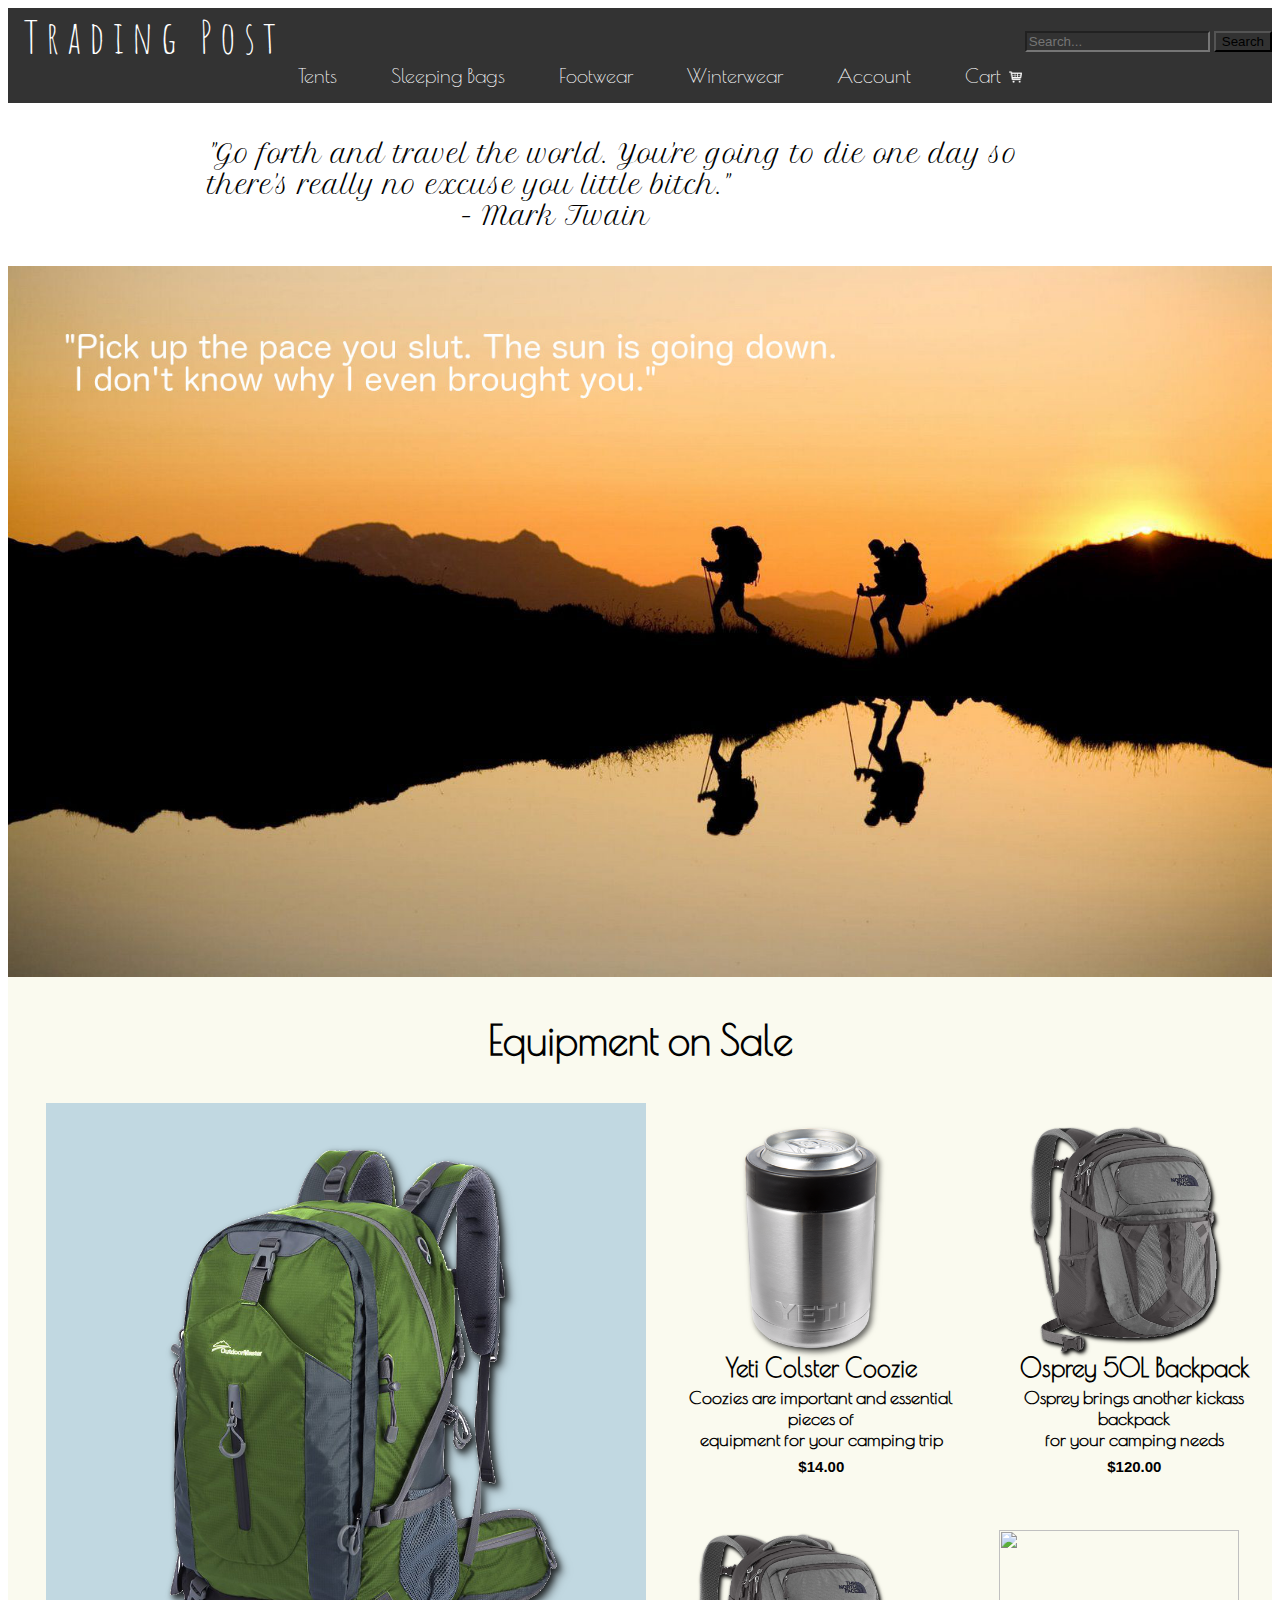
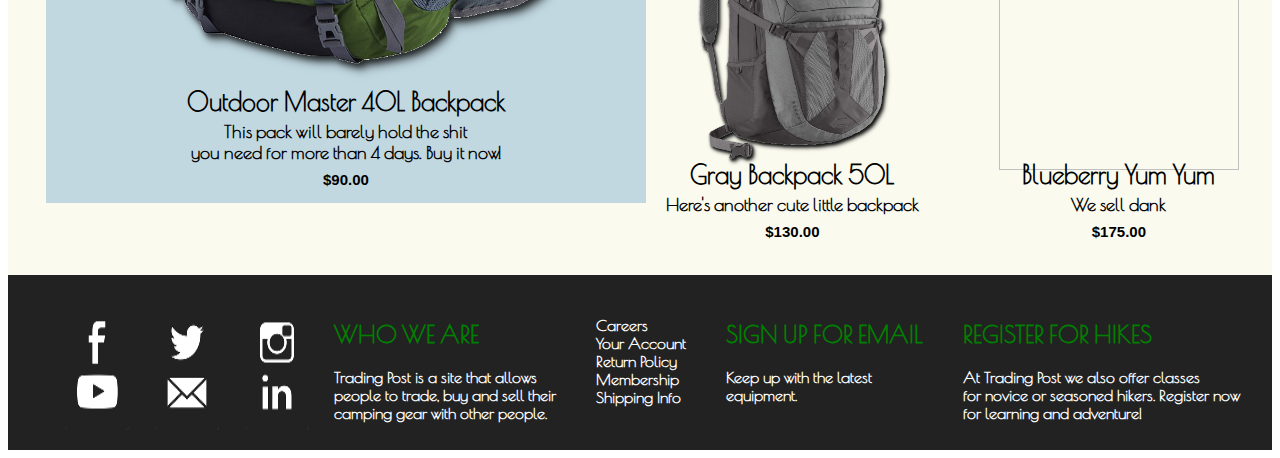
==== indexTEST.html @ 34de6b59 "First upload of real trading post" ====
<!DOCTYPE html>
<html>
<head>
<link rel="stylesheet" type="text/css" href="stylesheetTEST.css">
<script src="https://ajax.googleapis.com/ajax/libs/jquery/1.12.2/jquery.min.js"></script>
<script type='text/javascript' src='script.js'></script>
<link href='https://fonts.googleapis.com/css?family=Amatic+SC|Poiret+One|Petit+Formal+Script' rel='stylesheet' type='text/css'>

<link rel="stylesheet" type="text/css" href="slick/slick.css"/>
<link rel="stylesheet" type="text/css" href="slick/slick-theme.css"/>
				

<title>The Trading Post</title>
</head>

<body>

<!--Navigation Bar and Logo-->

<div class = navigationBar>
<div>
	<p id="logo">&nbsp T r a d i n g &nbsp P o s t</p>
</div>
<div>
<form class="search">
	<input type="text" placeholder="Search..." required>
	<input type="button" value="Search">
</form>
</div>

<div>
	<ul class="navLinks">
		<li>Tents</li>
		<li>Sleeping Bags</li>
		<li>Footwear</li>
		<li>Winterwear</li>
		<li>Account</li>
		<li>Cart &nbsp<img class="cart" src="cart.png"></li>
	</ul>
</div>
</div>


<!-- Corny Quote -->

<div class="quoteDiv">
<p id="quote">"Go forth and travel the world. You're going to die one day so there's really no excuse you little bitch." <br /> &nbsp &nbsp &nbsp &nbsp &nbsp &nbsp &nbsp &nbsp &nbsp &nbsp &nbsp &nbsp &nbsp &nbsp   - Mark Twain</p>
</div>



<div class="widePic">
		<img src="hiking.jpg">
		<img src="camping.jpg">
</div>


<script type="text/javascript" src="//code.jquery.com/jquery-1.11.0.min.js"></script>
<script type="text/javascript" src="//code.jquery.com/jquery-migrate-1.2.1.min.js"></script>

<script type="text/javascript" src="slick/slick.min.js"></script>

<!--For Sale-->

<div class="packsSale">
<p class="packsTitle"><strong><strong>Equipment on Sale</strong></p>
	<div>
		<div class="specSale product">
			<img src="backpack.png">
			<p class="titleProd">Outdoor Master 40L Backpack</p>
			<p class="desc">This pack will barely hold the shit <br/> you need for more than 4 days. Buy it now!</p>
			<p class="price">$90.00</p>
		</div>
		<div class="row">
		<div class="regProd">
			<div class="product">
			<img class="item" src="can.png">
			<p class="titleProd">Yeti Colster Coozie</p>
			<p class="desc">Coozies are important and essential pieces of<br/> equipment for your camping trip</p>
			<p class="price">$14.00</p>	
			</div>

			<div class="product">	
			<img class="item" src="backpack2.png">
			<p class="titleProd">Osprey 50L Backpack</p>
			<p class="desc">Osprey brings another kickass backpack <br/> for your camping needs</p>
			<p class="price"> $120.00</p>
			</div>
		</div>
	</div>

	<div class="saleItems row2">
		<div class="product">
			<img class="item" src="backpack2.png">
			<p class="titleProd"> Gray Backpack 50L </p>
			<p class="desc">Here's another cute little backpack</p>
			<p class="price"> $130.00 </p>
		</div>
		<div class="weed product">
			<img class="item" src="http://67.media.tumblr.com/83a9d4e853d33ceba3f41f8a24895aba/tumblr_mk6bvgBvgM1s5jjtzo1_500.png">
			<p class="titleProd">Blueberry Yum Yum</p>
			<p class="desc">We sell dank</p>
			<p class="price">$175.00</p>
		</div>

	</div>
</div>

<!--Information-->

<div class="footer">
	<div class="centeredFooter">
		<div class="row1Footer">
			<div class="socialMedia">
				<img class="icon" src="icons.png">
			</div>
			<div class="who">
				<h2>WHO WE ARE</h2>
				<p>Trading Post is a site that allows<br/> people to trade, buy and sell their <br/> camping gear with other people.</p>
			</div>
			<div class="misc">
				<ul>
					<li>Careers</li>
					<li>Your Account</li>
					<li>Return Policy</li>
					<li>Membership</li>
					<li>Shipping Info</li>
				</ul>
			</div>
			<div class="mail">
				<h2>SIGN UP FOR EMAIL</h2>
				<p>Keep up with the latest<br/> equipment.</p>
			</div>
			<div class="hikes">
				<h2>REGISTER FOR HIKES</h2>
				<p>At Trading Post we also offer classes<br/> for novice or seasoned hikers. Register now<br/> for learning and adventure!</p>
			</div>


		</div>


	</div>
</div>





</body>
</html>
---- stylesheetTEST.css ----
.navigationBar {
	background-color: #333;
}

#logo {
	font-family: 'Amatic SC', cursive;
	color: white;
	margin: 0;
	font-size: 45px;
	display: inline-block;
	overflow: hidden;
}


form {
	display: inline-block;
	overflow: none;
	float: right;
	background: rgba(50, 50, 50, 0.5);
	margin-top: -3%;
}

form input{
		background: rgba(50, 50, 50, 0.5);
}

.navLinks {
	text-align: center;
	display: inline-block;
	overflow: none;
	margin-top: -2%
}


.activeNav {
	color: green;
}

.activeProd {
	text-decoration: underline;
	color: green;
}

.navLinks li {
	font-family: 'Poiret One', cursive;
	color: white;
	list-style: none;
	display: inline;
	padding: 25px;
	font-size: 20px;
	position: center;
}

.navLinks li:hover {
	color: #c0dd8d;
}

.cart {
	width: 1%;
	height: 1%;
}

#quote {
	font-family: 'Petit Formal Script', cursive;
	font-size: 25px;
	padding: 10px;
	margin-left: 15%;
	margin-right: 15%;
}

img {
	width: 100%;
	height: 100%;
}

.bgSlide {
	display: block;
	background: #333;
	height: 520px;
	width: 100%;
}

.slideshow { 
	background: transparent;
 	width: 700px;
 	height: 500px;
 	margin: auto;
 	padding-top: 10px;
 	padding-bottom: 10px;
 	z-index: 0;
}


.widePic img {
	position: relative;
	height: 70%;
	width: 100%;
}


span {
	position:absolute;
    top:0px;
    left:0px;
    color:#c30;
    font-size:2em;
}

.packsSale {
	background-color: #fafaef;
	overflow: auto;
}

.packsTitle {
	color: black;
	font-family: 'Poiret One', cursive;
	font-size: 40px;
	text-align: center;

}

.row1 {
	display: flex;
	margin-left:  20px;
}
.row2 {
	display: flex;
	padding: 20px;
}

.weed {
	margin-left: 80px;
}

.specSale {
	float: left;
	margin-left: 3%;
	background-color: #c1d8e1;
}

.specSale img {
	width: 600px;
	height: 600px;
}

.item{
	width: 240px;
	height: 240px;
	padding-top: 20px;
	padding-bottom: 10px;
	display: block;
	margin-left: auto;
	margin-right: auto;
}

.regProd {
	display: flex;
}

.regProd p{
	text-align: center;
	padding-left: 20px;
}

.titleProd {
	font-family: 'Poiret One', cursive;
	font-size: 25px;
	color: black;
	text-align: center;
	margin-top: -20px;
}

.titleProd: hover {
	text-decoration: underline;
}

.price {
	color: black;
	font-family: arial;
	font-size: 15px;
	text-align: center;
	margin-top: -10px;
}

.desc {
	font-family: 'Poiret One', cursive;
	font-size: 18px;
	color: black;
	text-align: center;
	margin-top: -20px;
}

.footer {
	width: 100%;
	height: 175px;
	background-color: #222;
	position: relative;
}

.centeredFooter {
	margin: auto;
	top: 25px;
	width: 95%;
	height: 160px;
	position: relative;
}

.icon {
	width: 100%;
	height: 100%;
}

.row1Footer {
	display: flex;
}

.who h2 {
	color: green;
	font-family: 'Poiret One', cursive;
}

.who p {
	color: white;
	font-family: 'Poiret One', cursive;
}

.misc li {
	color: white;
	font-family: 'Poiret One', cursive;
	list-style: none;
}

.misc li:hover {
	color: #c0dd8d;
}

.mail {
	padding-left: 40px;
	padding-right: 20px;
}

.mail h2 {
	color: green;
	font-family: 'Poiret One', cursive;
}

.mail p {
	color: white;
	font-family: 'Poiret One', cursive;
}

.hikes {
	padding-left: 20px;
}

.hikes h2 {
	color: green;
	font-family: 'Poiret One', cursive;
}

.hikes p {
	color: white;
	font-family: 'Poiret One', cursive;
}
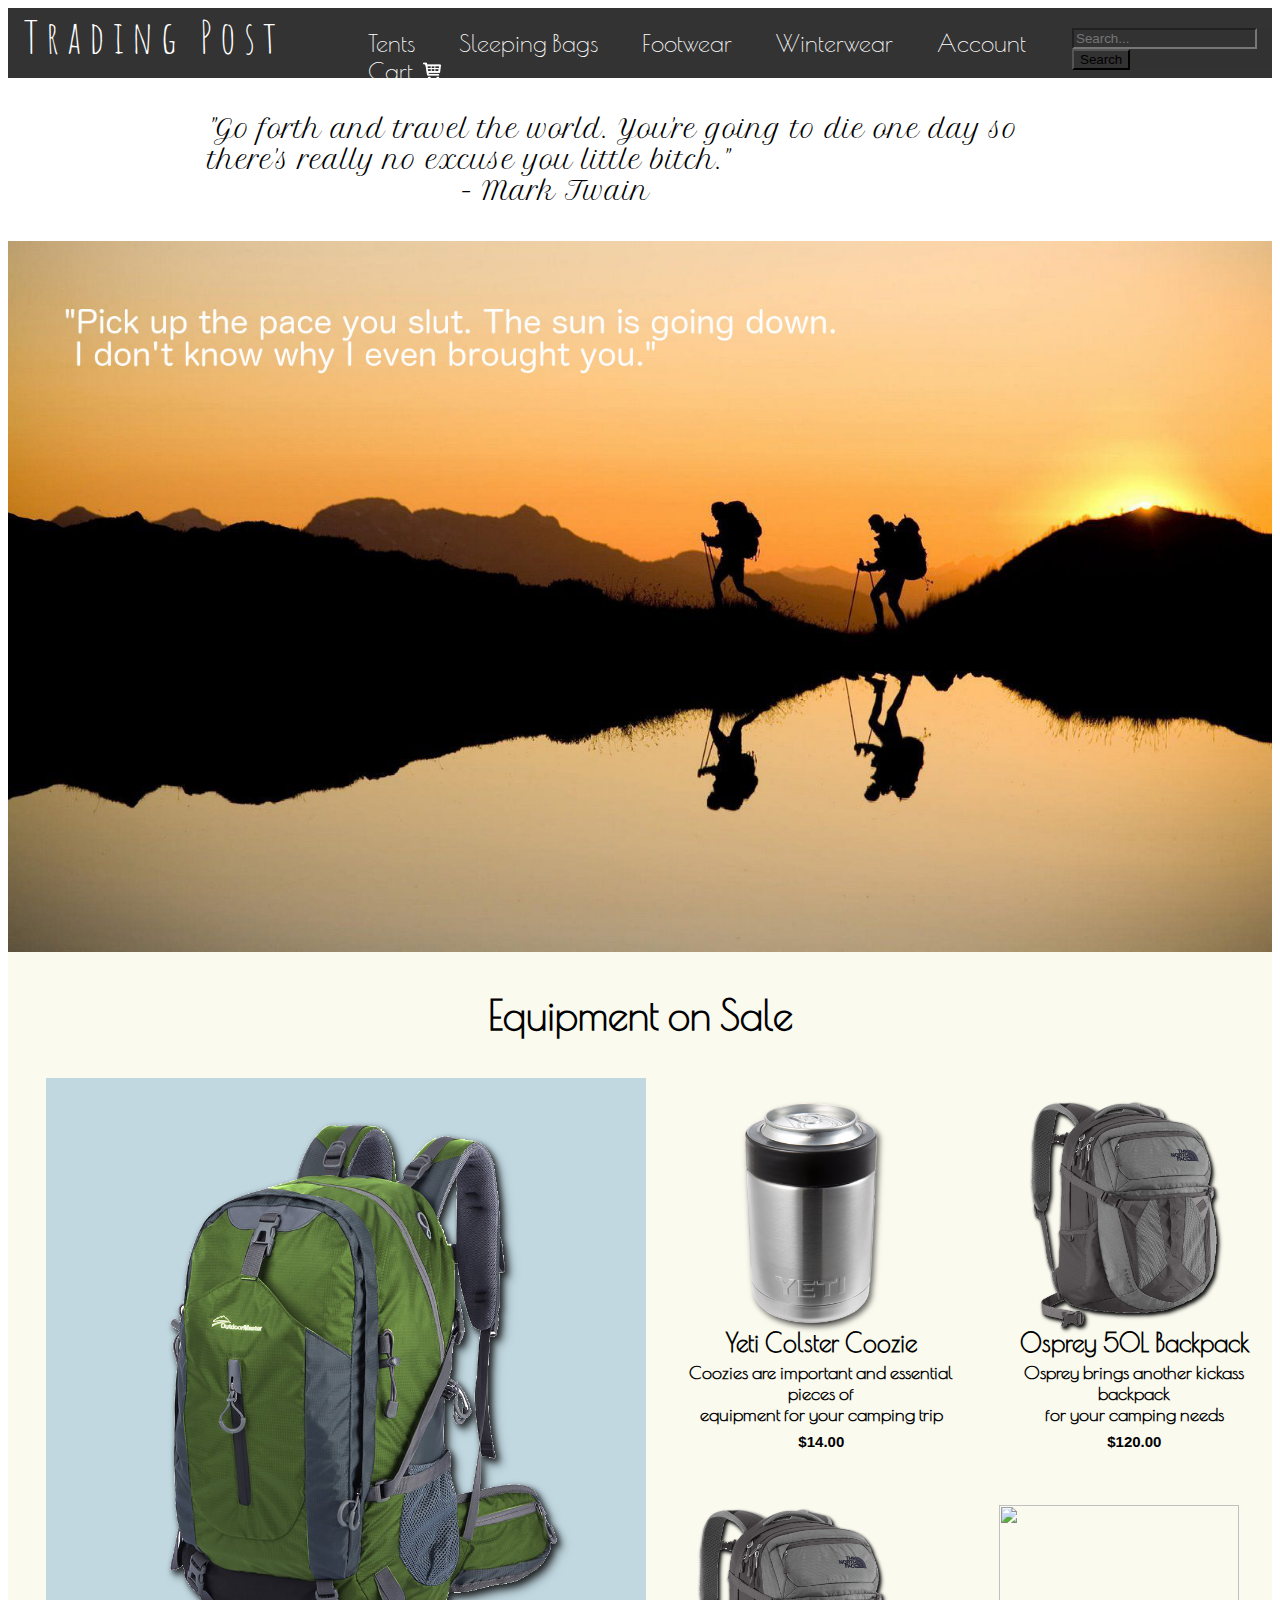
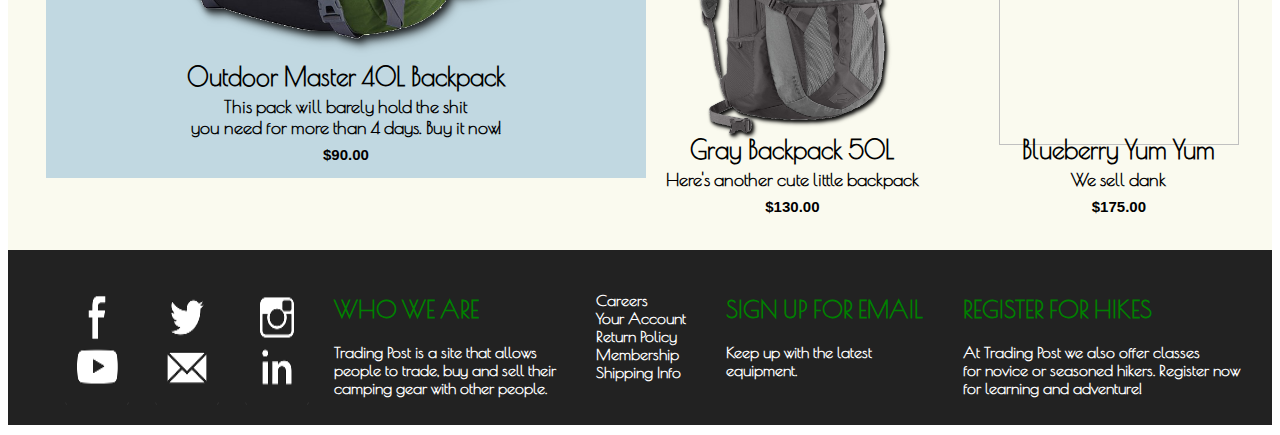
==== commit 0a614a25: "Test w/ Links" ====
--- a/indexTEST.html
+++ b/indexTEST.html
@@ -18,26 +18,27 @@
 <!--Navigation Bar and Logo-->
 
 <div class = navigationBar>
-<div>
-	<p id="logo">&nbsp T r a d i n g &nbsp P o s t</p>
-</div>
-<div>
-<form class="search">
-	<input type="text" placeholder="Search..." required>
-	<input type="button" value="Search">
-</form>
-</div>
+	<div>
+		<p id="logo">&nbsp T r a d i n g &nbsp P o s t</p>
+	</div>
 
-<div>
-	<ul class="navLinks">
-		<li>Tents</li>
-		<li>Sleeping Bags</li>
-		<li>Footwear</li>
-		<li>Winterwear</li>
-		<li>Account</li>
-		<li>Cart &nbsp<img class="cart" src="cart.png"></li>
-	</ul>
-</div>
+	<div>
+		<ul class="navLinks">
+			<li a href="newPage.html">Tents</li>
+			<li>Sleeping Bags</li>
+			<li>Footwear</li>
+			<li>Winterwear</li>
+			<li>Account</li>
+			<li>Cart &nbsp<img class="cart" src="cart.png"></li>
+		</ul>
+	</div>
+
+	<div>
+	<form class="search">
+		<input type="text" placeholder="Search..." required>
+		<input type="button" value="Search">
+	</form>
+	</div>
 </div>
 
 
@@ -47,7 +48,7 @@
 <p id="quote">"Go forth and travel the world. You're going to die one day so there's really no excuse you little bitch." <br /> &nbsp &nbsp &nbsp &nbsp &nbsp &nbsp &nbsp &nbsp &nbsp &nbsp &nbsp &nbsp &nbsp &nbsp   - Mark Twain</p>
 </div>
 
-
+<!--Carousel-->
 
 <div class="widePic">
 		<img src="hiking.jpg">
@@ -57,54 +58,58 @@
 
 <script type="text/javascript" src="//code.jquery.com/jquery-1.11.0.min.js"></script>
 <script type="text/javascript" src="//code.jquery.com/jquery-migrate-1.2.1.min.js"></script>
-
 <script type="text/javascript" src="slick/slick.min.js"></script>
 
 <!--For Sale-->
 
 <div class="packsSale">
-<p class="packsTitle"><strong><strong>Equipment on Sale</strong></p>
-	<div>
-		<div class="specSale product">
-			<img src="backpack.png">
-			<p class="titleProd">Outdoor Master 40L Backpack</p>
-			<p class="desc">This pack will barely hold the shit <br/> you need for more than 4 days. Buy it now!</p>
-			<p class="price">$90.00</p>
-		</div>
-		<div class="row">
-		<div class="regProd">
-			<div class="product">
-			<img class="item" src="can.png">
-			<p class="titleProd">Yeti Colster Coozie</p>
-			<p class="desc">Coozies are important and essential pieces of<br/> equipment for your camping trip</p>
-			<p class="price">$14.00</p>	
+	<p class="packsTitle"><strong><strong>Equipment on Sale</strong></p>
+		<div>
+			<div class="specSale product">
+				<img src="backpack.png">
+				<p class="titleProd">Outdoor Master 40L Backpack</p>
+				<p class="desc">This pack will barely hold the shit <br/> you need for more than 4 days. Buy it now!</p>
+				<p class="price">$90.00</p>
+			</div>
+			<div class="row">
+				<div class="regProd">
+					<div class="product">
+					<img class="item" src="can.png">
+					<p class="titleProd">Yeti Colster Coozie</p>
+					<p class="desc">Coozies are important and essential pieces of<br/> equipment for your camping trip</p>
+					<p class="price">$14.00</p>	
+					</div>
+
+					<div class="product">	
+					<img class="item" src="backpack2.png">
+					<p class="titleProd">Osprey 50L Backpack</p>
+					<p class="desc">Osprey brings another kickass backpack <br/> for your camping needs</p>
+					<p class="price"> $120.00</p>
+					</div>
+				</div>
 			</div>
 
-			<div class="product">	
-			<img class="item" src="backpack2.png">
-			<p class="titleProd">Osprey 50L Backpack</p>
-			<p class="desc">Osprey brings another kickass backpack <br/> for your camping needs</p>
-			<p class="price"> $120.00</p>
+		<div class="saleItems row2">
+			<div class="product">
+				<img class="item" src="backpack2.png">
+				<p class="titleProd"> Gray Backpack 50L </p>
+				<p class="desc">Here's another cute little backpack</p>
+				<p class="price"> $130.00 </p>
 			</div>
+			<div class="weed product">
+				<img class="item" src="http://67.media.tumblr.com/83a9d4e853d33ceba3f41f8a24895aba/tumblr_mk6bvgBvgM1s5jjtzo1_500.png">
+				<p class="titleProd">Blueberry Yum Yum</p>
+				<p class="desc">We sell dank</p>
+				<p class="price">$175.00</p>
+			</div>
+
 		</div>
 	</div>
+</div>
 
-	<div class="saleItems row2">
-		<div class="product">
-			<img class="item" src="backpack2.png">
-			<p class="titleProd"> Gray Backpack 50L </p>
-			<p class="desc">Here's another cute little backpack</p>
-			<p class="price"> $130.00 </p>
-		</div>
-		<div class="weed product">
-			<img class="item" src="http://67.media.tumblr.com/83a9d4e853d33ceba3f41f8a24895aba/tumblr_mk6bvgBvgM1s5jjtzo1_500.png">
-			<p class="titleProd">Blueberry Yum Yum</p>
-			<p class="desc">We sell dank</p>
-			<p class="price">$175.00</p>
-		</div>
 
-	</div>
-</div>
+
+
 
 <!--Information-->
 
--- a/stylesheetTEST.css
+++ b/stylesheetTEST.css
@@ -1,14 +1,15 @@
 .navigationBar {
 	background-color: #333;
+	display: flex;
+	height: 70px;
 }
 
 #logo {
 	font-family: 'Amatic SC', cursive;
 	color: white;
-	margin: 0;
 	font-size: 45px;
-	display: inline-block;
-	overflow: hidden;
+	width: 300px;
+	margin-top: 0px;
 }
 
 
@@ -17,7 +18,8 @@
 	overflow: none;
 	float: right;
 	background: rgba(50, 50, 50, 0.5);
-	margin-top: -3%;
+	margin-top: 20px;
+	width: 200px;
 }
 
 form input{
@@ -25,15 +27,11 @@
 }
 
 .navLinks {
-	text-align: center;
-	display: inline-block;
+
 	overflow: none;
-	margin-top: -2%
-}
-
-
-.activeNav {
-	color: green;
+	position: relative;
+	top: 5px;
+
 }
 
 .activeProd {
@@ -46,9 +44,8 @@
 	color: white;
 	list-style: none;
 	display: inline;
-	padding: 25px;
-	font-size: 20px;
-	position: center;
+	padding: 20px;
+	font-size: 24px;
 }
 
 .navLinks li:hover {
@@ -56,8 +53,8 @@
 }
 
 .cart {
-	width: 1%;
-	height: 1%;
+	width: 2.5%;
+	height: 2.5%;
 }
 
 #quote {
